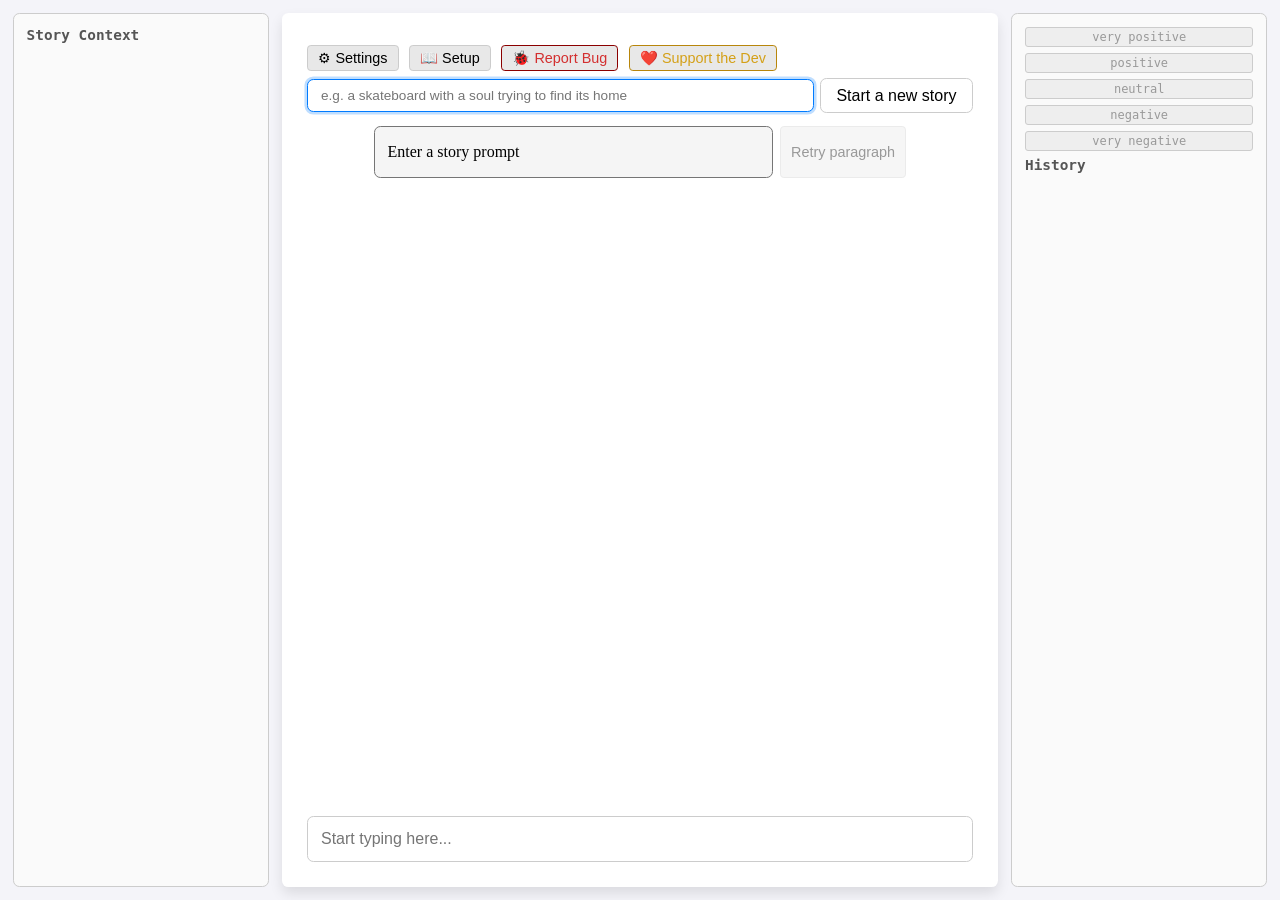
==== frontend/index.html @ 93040d15 "Add performance persistence, reset endpoint, and settings panel updates - New backend/performance_st" ====
<!DOCTYPE html>
<html lang="en">
<head>
    <meta charset="UTF-8" />
    <meta name="viewport" content="width=device-width, initial-scale=1.0" />
    <title>Story Time!</title>
    <link rel="icon" href="favicon.ico" type="image/x-icon" />
    <script>
    (function() {
        var stored = localStorage.getItem('storytime-dark-mode');
        var prefersDark = window.matchMedia('(prefers-color-scheme: dark)').matches;
        if (stored !== null ? stored === '1' : prefersDark) {
            document.documentElement.classList.add('dark-mode');
        }
    })();
    </script>
    <link rel="stylesheet" href="style.css" />
</head>
<body>
<div id="gameLayout">
    <div id="storyContext">
        <h3>Story Context</h3>
        <div id="storyContent"></div>
    </div>
    <div class="container">

        <div id="topBar">
            <button id="settingsToggle">⚙ Settings</button>
            <button id="setupLink">📖 Setup</button>
            <button id="bugReportLink" class="btn-bug">🐞 Report Bug</button>
            <button id="supportLink" class="btn-support">❤️ Support the Dev</button>
        </div>

        <div id="settingsPanel" class="collapsed">
            <div id="settingsSections">
                <section>
                    <h3>Appearance</h3>
                    <label><input type="checkbox" id="optDarkMode" /> Dark mode</label>
                    <label><input type="checkbox" id="optIgnoreCase" /> Ignore case when typing</label>
                </section>
                <section>
                    <h3>Speed Display</h3>
                    <label><input type="radio" name="speedType" value="cpm" checked /> CPM (chars/min)</label>
                    <label><input type="radio" name="speedType" value="wpm" /> WPM (words/min)</label>
                </section>
                <section>
                    <h3>Word Count</h3>
                    <label><input type="checkbox" id="optContinuousMode" /> Continuous mode (pre-fetch next half)</label>
                    <label>Prefetch trigger (%) <input type="number" id="optPrefetchPct" min="10" max="100" step="5" value="75" /><button class="default-btn" data-field="optPrefetchPct" data-default="75">default: 75</button></label>
                    <label>Words per paragraph <input type="number" id="wordCountInput" step="5" min="10" /><button class="default-btn" data-field="wordCountInput" data-default="40">default: 40</button></label>
                </section>
                <section>
                    <h3>Scoring</h3>
                    <button id="resetPerformanceBtn" class="default-btn">Reset player performance</button>
                    <label>scoring mode
                        <select id="optScoringMode">
                            <option value="split">Adaptive (split)</option>
                            <option value="fixed">Fixed thresholds</option>
                        </select>
                        <button class="default-btn" data-field="optScoringMode" data-default="split">default: split</button>
                    </label>
                </section>
                <section id="sectionAdaptiveParams">
                    <h3>Adaptive Params</h3>
                    <label>Min stddev per split (<span id="optMinStddevUnit">CPM</span>) <input type="number" id="optMinStddev" step="0.5" min="0" /><button class="default-btn" data-field="optMinStddev" data-default-cpm="10">default: 10 CPM</button></label>
                    <label>σ tier 3 <input type="number" id="optTier3Sigma" step="0.1" /><button class="default-btn" data-field="optTier3Sigma" data-default="1.5">default: 1.5</button></label>
                    <label>σ tier 2 <input type="number" id="optTier2Sigma" step="0.1" /><button class="default-btn" data-field="optTier2Sigma" data-default="0.5">default: 0.5</button></label>
                    <label>σ tier 1 <input type="number" id="optTier1Sigma" step="0.1" /><button class="default-btn" data-field="optTier1Sigma" data-default="-0.5">default: -0.5</button></label>
                    <label>σ tier 0 <input type="number" id="optTier0Sigma" step="0.1" /><button class="default-btn" data-field="optTier0Sigma" data-default="-1.5">default: -1.5</button></label>
                </section>
                <section id="sectionFixedThresholds">
                    <h3>Fixed Thresholds (tier boundaries)</h3>
                    <div id="fixedThresholdsContainer"></div>
                </section>
                <section>
                    <h3>Split Sizes</h3>
                    <label>Target (chars) <input type="number" id="optTargetSplit" step="1" min="10" /><button class="default-btn" data-field="optTargetSplit" data-default="50">default: 50</button></label>
                </section>
                <section>
                    <h3>Tier Prompts</h3>
                    <label>Tier
                        <select id="tierPromptSelector">
                            <option value="4">4 (very positive)</option>
                            <option value="3">3 (positive)</option>
                            <option value="2">2 (neutral)</option>
                            <option value="1">1 (negative)</option>
                            <option value="0">0 (very negative)</option>
                        </select>
                    </label>
                    <div id="tierPromptList"></div>
                </section>
                <section>
                    <h3>LLM Settings</h3>
                    <label style="display: flex; align-items: center; gap: 4px;">
                        Ollama model
                        <button id="refreshModels" type="button" class="small-btn" title="Refresh model list">↻</button>
                        <span id="modelSelectorContainer" style="flex: 1; display: inline-flex;"></span>
                        <button class="default-btn" data-field="optModel" data-default="llama3.2:latest">default: llama3.2:latest</button>
                    </label>
                    <label>Temperature <input type="number" id="optTemperature" step="0.05" min="0" /><button class="default-btn" data-field="optTemperature" data-default="2">default: 2</button></label>
                    <label>top_k <input type="number" id="optTopK" step="1" min="0" /><button class="default-btn" data-field="optTopK" data-default="40">default: 40</button></label>
                    <label>top_p <input type="number" id="optTopP" step="0.05" min="0" max="1" /><button class="default-btn" data-field="optTopP" data-default="0.9">default: 0.9</button></label>
                </section>
            </div>
            <div id="wordCountPreview"></div>
            <div class="settings-actions">
                <button id="saveSettings">Save</button>
                <button id="resetSettings">Reset to Defaults</button>
            </div>
        </div>

        <div id="initialPromptContainer">
            <input type="text" id="initialPrompt" placeholder='e.g. a skateboard with a soul trying to find its home' />
            <button id="restartButton">Start a new story</button>
        </div>

        <div id="messageRow">
            <div id="message"></div>
            <button id="retryButton" disabled>Retry paragraph</button>
        </div>
        <div id="textDisplayContainer"><div id="textDisplay">Type this.</div></div>
        <input type="text" id="inputBox" placeholder="Start typing here..." />
    </div>
    <div id="history">
        <div id="tierChart">
            <div class="tier-segment" data-tier="4">very positive</div>
            <div class="tier-boundary" data-index="3"></div>
            <div class="tier-segment" data-tier="3">positive</div>
            <div class="tier-boundary" data-index="2"></div>
            <div class="tier-segment" data-tier="2">neutral</div>
            <div class="tier-boundary" data-index="1"></div>
            <div class="tier-segment" data-tier="1">negative</div>
            <div class="tier-boundary" data-index="0"></div>
            <div class="tier-segment" data-tier="0">very negative</div>
        </div>
        <h3>History</h3>
        <div id="historyEntries"></div>
    </div>
</div>

<script src="script.js"></script>

</body>
</html>
---- frontend/style.css ----
:root
{
    --bg-body: #f4f4f9;
    --bg-panel: #fafafa;
    --bg-container: #fff;
    --bg-history-item: rgba(0,0,0,0.05);
    --bg-llm-response: #fff;
    --bg-llm-success: #f1f8e9;
    --bg-llm-error: #ffebee;
    --bg-llm-sim: #fff3e0;
    --bg-llm-neutral: #f5f5f5;
    --bg-input: #fff;
    --bg-btn: #fff;
    --bg-btn-hover: #e0e0e0;
    --bg-btn-topbar: #e8e8e8;
    --bg-btn-topbar-hover: #d0d0d0;
    --bg-retry-hover: #ffe0e0;
    --bg-tier-inactive: #eee;
    --bg-settings: #fafafa;
    --border-color: #ccc;
    --border-input: #bbb;
    --border-btn: #999;
    --border-llm-success: #4caf50;
    --border-llm-error: #f44336;
    --border-llm-sim: #ff9800;
    --border-llm-neutral: #757575;
    --text-primary: #000;
    --text-secondary: #555;
    --text-muted: #999;
    --text-link: #069;
    --text-link-hover: #047;
    --text-error: #c00;
    --text-success: green;
    --shadow: rgba(0,0,0,0.1);
}

.dark-mode
{
    --bg-body: #1a1a2e;
    --bg-panel: #16213e;
    --bg-container: #0f3460;
    --bg-history-item: rgba(255,255,255,0.08);
    --bg-llm-response: #0f3460;
    --bg-llm-success: #1b5e20;
    --bg-llm-error: #b71c1c;
    --bg-llm-sim: #e65100;
    --bg-llm-neutral: #333;
    --bg-input: #1a1a2e;
    --bg-btn: #16213e;
    --bg-btn-hover: #0f3460;
    --bg-btn-topbar: #2a2a4e;
    --bg-btn-topbar-hover: #3a3a5e;
    --bg-retry-hover: #4a1a1a;
    --bg-tier-inactive: #2a2a4e;
    --bg-settings: #16213e;
    --border-color: #334;
    --border-input: #445;
    --border-btn: #445;
    --border-llm-success: #66bb6a;
    --border-llm-error: #ef5350;
    --border-llm-sim: #ffa726;
    --border-llm-neutral: #888;
    --text-primary: #e0e0e0;
    --text-secondary: #aaa;
    --text-muted: #777;
    --text-link: #64b5f6;
    --text-link-hover: #90caf9;
    --text-error: #ef5350;
    --text-success: #81c784;
    --shadow: rgba(0,0,0,0.4);
}

*
{
    box-sizing: border-box;
}

body
{
    font-family: Consolas, monospace;
    margin: 0;
    background-color: var(--bg-body);
    color: var(--text-primary);
    overflow: hidden;
    height: 100vh;
}

#gameLayout
{
    display: flex;
    height: 100vh;
    gap: 1vw;
    padding: 1vw;
}

#storyContext
{
    width: 20vw;
    background: var(--bg-panel);
    border: 1px solid var(--border-color);
    border-radius: 0.5vw;
    padding: 1vw;
    overflow-y: auto;
}

#storyContext h3
{
    margin: 0 0 0.5vw 0;
    font-size: 0.9em;
    color: var(--text-secondary);
}

#storyContent
{
    font-size: 0.9em;
    line-height: 1.5;
    white-space: pre-wrap;
    word-break: break-word;
}

.container
{
    display: flex;
    flex-direction: column;
    align-items: center;
    justify-content: flex-start;
    background: var(--bg-container);
    padding: 2vw;
    border-radius: 0.5vw;
    box-shadow: 0 0.5vw 1vw var(--shadow);
    flex: 1;
    max-width: 60vw;
    min-width: 0;
}

@keyframes historySlideIn {
    from { opacity: 0; transform: translateY(-0.8vw); }
    to   { opacity: 1; transform: translateY(0); }
}

.history-item-new {
    animation: historySlideIn 0.5s ease-out;
}

.history-item
{
    padding: 0.4vw 0.6vw;
    background-color: var(--bg-history-item);
    border-radius: 0.3vw;
    font-size: 0.8em;
    line-height: 1.4;
}

.history-item .history-text
{
    overflow: hidden;
    text-overflow: ellipsis;
    white-space: nowrap;
    margin-bottom: 0.2em;
}

.history-item .history-meta
{
    color: var(--text-secondary);
    font-size: 0.9em;
}

.history-item .history-label
{
    font-weight: bold;
    margin-bottom: 0.1em;
}

.history-item .history-speed,
.history-item .history-splits
{
    color: var(--text-secondary);
    font-size: 0.85em;
    line-height: 1.3;
}

#history
{
    width: 20vw;
    background: var(--bg-panel);
    border: 1px solid var(--border-color);
    border-radius: 0.5vw;
    padding: 1vw;
    display: flex;
    flex-direction: column;
    min-height: 0;
}

#historyEntries
{
    overflow-y: auto;
    display: flex;
    flex-direction: column;
    gap: 0.5vw;
    flex: 1;
    min-height: 0;
}

#history h3
{
    margin: 0 0 0.3vw 0;
    font-size: 0.9em;
    color: var(--text-secondary);
}

#sidebar
{
    width: 25%;
    background-color: #f4f4f4;
    padding: 10px;
    border-right: 2px solid #ccc;
    overflow-y: auto;
    height: 100vh;
}

#main-content {
    width: 75%;
    padding: 20px;
}

#messageRow
{
    display: flex;
    flex-direction: row;
    align-items: stretch;
    gap: 0.5vw;
    width: 80%;
    max-width: 80vw;
    margin: 1vw 0;
    flex-shrink: 0;
}

#message
{
    flex: 1;
    padding: 1vw;
    border-radius: 0.5vw;
    background: var(--bg-llm-response);
    border: 1px solid var(--border-color);
    white-space: pre-wrap;
    font-family: Georgia, serif;
    line-height: 1.5;
    min-height: 3em;
}

#textDisplayContainer
{
    flex: 1;
    min-height: 0;
    width: 100%;
    overflow-y: scroll;
    overflow-anchor: none;
    padding: 25vh 0;
}

#textDisplay
{
}

#consumedSpan,
#correctSpan { background-color: green; color: black; }
#errorSpan { background-color: red; color: black; }
.completed-p { background-color: green; color: black; }

#completedText { display: inline; }

#message.success
{
    border-color: var(--border-llm-success);
    background: var(--bg-llm-success);
}

#message.neutral
{
    border-color: var(--border-llm-neutral);
    background: var(--bg-llm-neutral);
}

#message.error
{
    border-color: var(--border-llm-error);
    background: var(--bg-llm-error);
}

#message.simulation
{
    border-color: var(--border-llm-sim);
    background: var(--bg-llm-sim);
}

#textDisplay.simulation
{
    opacity: 0.7;
    border: 1px dashed #ff9800;
}

#initialPromptContainer
{
    display: flex;
    flex-direction: row;
    align-items: center;
    gap: 0.5vw;
    width: 100%;
    flex: 0 0 auto;
}

#initialPrompt
{
    flex: 1;
    padding: 0.6vw 1vw;
    font-size: 0.85em;
    border: 0.1vw solid var(--border-color);
    border-radius: 0.5vw;
    box-sizing: border-box;
    background: var(--bg-input);
    color: var(--text-primary);
}

#inputBox
{
    width: 100%;
    padding: 1vw;
    font-size: 1em;
    border: 0.1vw solid var(--border-color);
    border-radius: 0.5vw;
    box-sizing: border-box;
    background: var(--bg-input);
    color: var(--text-primary);
    flex-shrink: 0;
}

#initialPrompt:focus,
#inputBox:focus
{
    outline: none;
    border-color: #007bff;
    box-shadow: 0 0 0 0.2vw rgba(0, 123, 255, 0.25);
}

#restartButton
{
    background: var(--bg-btn);
    color: var(--text-primary);
    border: 0.1vw solid var(--border-color);
    border-radius: 0.5vw;
    padding: 0.6vw 1.2vw;
    cursor: pointer;
    font-size: 1em;
}

#restartButton:hover
{
    background: var(--bg-btn-hover);
}

#retryButton
{
    border: 1px solid var(--border-color);
    border-radius: 0.3vw;
    padding: 0.3vw 0.8vw;
    cursor: pointer;
    font-size: 0.9em;
    background: var(--bg-btn-topbar);
    color: var(--text-primary);
}

#retryButton:hover:not(:disabled)
{
    background: var(--bg-btn-topbar-hover);
}

#retryButton:disabled
{
    opacity: 0.4;
    cursor: default;
}

#topBar
{
    display: flex;
    align-items: center;
    gap: 0.8vw;
    align-self: flex-start;
    margin: 0.5vw 0;
    flex-shrink: 0;
}

#topBar button
{
    background: var(--bg-btn-topbar);
    border: 1px solid var(--border-color);
    border-radius: 0.3vw;
    padding: 0.3vw 0.8vw;
    cursor: pointer;
    font-size: 0.9em;
    color: var(--text-primary);
}

#topBar button:hover
{
    background: var(--bg-btn-topbar-hover);
}

.btn-bug
{
    background: var(--bg-btn-topbar) !important;
    border-color: #8b0000 !important;
    color: #d32f2f !important;
}

.btn-bug:hover
{
    background: #3a1a1a !important;
}

.btn-support
{
    background: var(--bg-btn-topbar) !important;
    border-color: #b8860b !important;
    color: #d4a017 !important;
}

.btn-support:hover
{
    background: #3a3010 !important;
}

.dark-mode .btn-bug:hover
{
    background: #2a0a0a !important;
}

.dark-mode .btn-support:hover
{
    background: #2a2010 !important;
}

#settingsPanel
{
    width: 80%;
    max-width: 80vw;
    border: 1px solid var(--border-color);
    border-radius: 0.5vw;
    padding: 1vw;
    margin: 0.5vw 0;
    background: var(--bg-settings);
    color: var(--text-primary);
    max-height: 60vh;
    display: flex;
    flex-direction: column;
    flex-shrink: 0;
    transition: max-height 0.3s ease;
}

#settingsSections
{
    flex: 1;
    overflow-y: auto;
    min-height: 0;
}

#settingsPanel.collapsed
{
    max-height: 0;
    padding: 0 1vw;
    overflow: hidden;
    border: none;
    margin: 0;
}

#settingsPanel section
{
    margin-bottom: 1vw;
    padding-bottom: 0.5vw;
    border-bottom: 1px solid var(--border-color);
}

#settingsPanel section:last-child
{
    border-bottom: none;
}

#settingsPanel h3
{
    margin: 0 0 0.3vw 0;
    font-size: 0.95em;
    color: var(--text-secondary);
}

#settingsPanel label
{
    display: block;
    margin: 0.3vw 0;
    font-size: 0.85em;
}

#settingsPanel input,
#settingsPanel select,
#settingsPanel textarea
{
    margin-left: 0.5vw;
    padding: 0.2vw 0.4vw;
    border: 1px solid var(--border-input);
    border-radius: 0.2vw;
    font-size: 0.85em;
    width: 8vw;
    background: var(--bg-input);
    color: var(--text-primary);
}

#settingsPanel textarea
{
    width: 100%;
    box-sizing: border-box;
    display: block;
    margin-left: 0;
    margin-top: 0.2vw;
    font-family: inherit;
}

.setting-desc
{
    font-size: 0.85em;
    color: var(--text-secondary);
    margin-top: 0.2vw;
    line-height: 1.4;
}

.default-btn
{
    margin-left: 0.3vw;
    padding: 0.1vw 0.3vw;
    font-size: 0.75em;
    border: 1px solid var(--border-color);
    border-radius: 0.2vw;
    background: var(--bg-btn);
    color: var(--text-primary);
    cursor: pointer;
    white-space: nowrap;
}

#resetPerformanceBtn
{
    display: block;
    margin: 0 0 0.5vw 0;
    background: var(--bg-btn);
    border: 1px solid var(--border-color);
    border-radius: 0.2vw;
    padding: 0.2vw 0.6vw;
    font-size: 0.85em;
    color: var(--text-primary);
    cursor: pointer;
}

#resetPerformanceBtn:hover:not(:disabled)
{
    background: var(--bg-btn-hover);
}

#resetPerformanceBtn:active:not(:disabled)
{
    background: var(--bg-btn-hover);
    filter: brightness(0.85);
}

.default-btn:disabled
{
    opacity: 0.35;
    cursor: default;
}

.small-btn
{
    font-size: 0.75rem;
    padding: 1px 6px;
    cursor: pointer;
    border: 1px solid var(--border-color);
    border-radius: 0.2vw;
    background: var(--bg-btn);
    color: var(--text-primary);
    line-height: 1.4;
}

.small-btn:hover
{
    background: var(--bg-btn-hover);
}

#fixedThresholdsContainer
{
    display: flex;
    flex-direction: column;
    align-items: center;
    gap: 0.3vw;
}

.ft-tier-label
{
    font-size: 0.85em;
    color: var(--text-secondary);
    padding: 0.3vw 0.6vw;
    border-radius: 0.3vw;
    background: var(--bg-tier-inactive);
    border: 1px solid var(--border-color);
    text-align: center;
    width: 80%;
}

.ft-row
{
    display: flex;
    align-items: center;
    gap: 0.4vw;
}

#fixedThresholdsContainer .ft-row input
{
    width: 6vw;
    margin-left: 0;
}

.ft-unit
{
    font-size: 0.75em;
    color: var(--text-muted);
}

.settings-actions
{
    display: flex;
    gap: 0.5vw;
    margin-top: 0.5vw;
}

.settings-actions button
{
    padding: 0.3vw 1vw;
    border: 1px solid var(--border-btn);
    border-radius: 0.3vw;
    background: var(--bg-btn);
    color: var(--text-primary);
    cursor: pointer;
    font-size: 0.9em;
}

.settings-actions button:hover
{
    background: var(--bg-btn-hover);
}

.error-text
{
    color: var(--text-error);
    font-weight: bold;
}

.error-hint
{
    font-size: 0.9em;
    margin: 0.3vw 0;
}

.error-hint a
{
    color: var(--text-link);
}

.retry-btn
{
    margin-top: 0.5vw;
    padding: 0.3vw 1.5vw;
    border: 1px solid var(--text-error);
    border-radius: 0.3vw;
    background: var(--bg-btn);
    color: var(--text-error);
    cursor: pointer;
    font-size: 0.9em;
}

.retry-btn:hover
{
    background: var(--bg-retry-hover);
}

#tierChart
{
    display: flex;
    flex-direction: column;
    gap: 2px;
    margin-bottom: 0.5vw;
}

.tier-segment
{
    padding: 2px 6px;
    font-size: 0.75em;
    border-radius: 3px;
    background: var(--bg-tier-inactive);
    color: var(--text-muted);
    border: 1px solid var(--border-color);
    text-align: center;
    transition: background 0.3s, color 0.3s, border-color 0.3s;
}

.tier-segment.active
{
    color: #fff;
    border-color: transparent;
    font-weight: bold;
}

.tier-segment[data-tier="0"].active { background: #d32f2f; }
.tier-segment[data-tier="1"].active { background: #f57c00; }
.tier-segment[data-tier="2"].active { background: #757575; }
.tier-segment[data-tier="3"].active { background: #388e3c; }
.tier-segment[data-tier="4"].active { background: #1976d2; }

.tier-boundary
{
    font-size: 0.7em;
    text-align: center;
    color: var(--text-muted);
    padding: 1px 0;
    line-height: 1;
}

#wordCountPreview
{
    display: none;
    position: fixed;
    z-index: 1000;
    font-size: 0.65em;
    line-height: 1.3;
    background: var(--bg-panel);
    border: 1px solid var(--border-color);
    border-radius: 0.3vw;
    padding: 0.5vw 0.8vw;
    max-height: 90vh;
    overflow-y: hidden;
    box-shadow: 0 0.3vw 0.8vw var(--shadow);
    white-space: pre-wrap;
    word-break: break-word;
    color: var(--text-secondary);
    pointer-events: none;
}
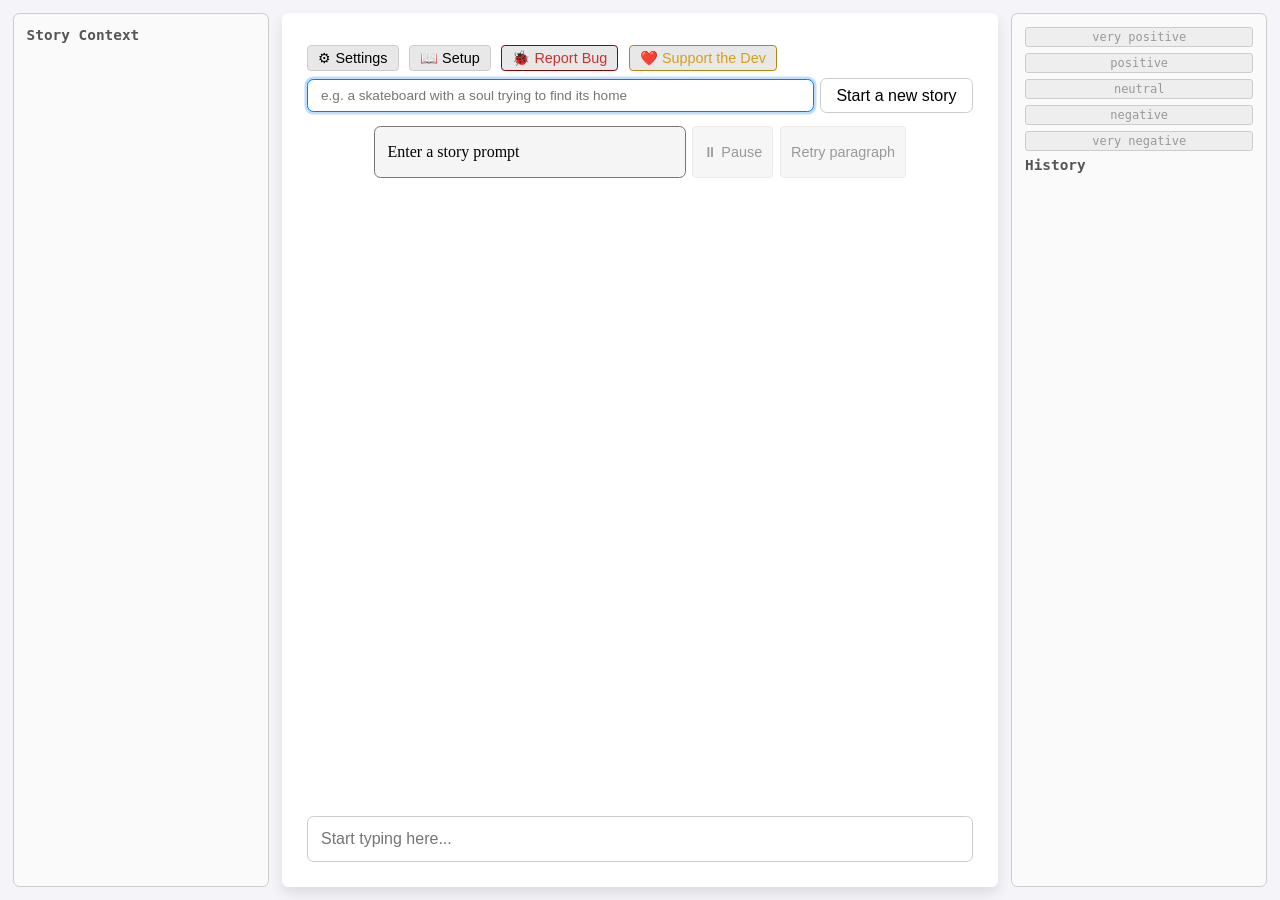
==== commit 62f1526c: "Implement auto-pause with pause-excluded split CPM" ====
--- a/frontend/index.html
+++ b/frontend/index.html
@@ -45,8 +45,7 @@
                 </section>
                 <section>
                     <h3>Word Count</h3>
-                    <label><input type="checkbox" id="optContinuousMode" /> Continuous mode (pre-fetch next half)</label>
-                    <label>Prefetch trigger (%) <input type="number" id="optPrefetchPct" min="10" max="100" step="5" value="75" /><button class="default-btn" data-field="optPrefetchPct" data-default="75">default: 75</button></label>
+                    <label>Fetch trigger (%) <input type="number" id="optFetchPct" min="10" max="100" step="5" value="75" /><button class="default-btn" data-field="optFetchPct" data-default="75">default: 75</button></label>
                     <label>Words per paragraph <input type="number" id="wordCountInput" step="5" min="10" /><button class="default-btn" data-field="wordCountInput" data-default="40">default: 40</button></label>
                 </section>
                 <section>
@@ -54,10 +53,10 @@
                     <button id="resetPerformanceBtn" class="default-btn">Reset player performance</button>
                     <label>scoring mode
                         <select id="optScoringMode">
-                            <option value="split">Adaptive (split)</option>
+                            <option value="split">Adaptive</option>
                             <option value="fixed">Fixed thresholds</option>
                         </select>
-                        <button class="default-btn" data-field="optScoringMode" data-default="split">default: split</button>
+                        <button class="default-btn" data-field="optScoringMode" data-default="split">default: Adaptive</button>
                     </label>
                 </section>
                 <section id="sectionAdaptiveParams">
@@ -116,6 +115,8 @@
 
         <div id="messageRow">
             <div id="message"></div>
+            <button id="pauseButton" disabled>⏸ Pause</button>
+            <span id="pauseBadge" class="pause-badge">⏸ Paused</span>
             <button id="retryButton" disabled>Retry paragraph</button>
         </div>
         <div id="textDisplayContainer"><div id="textDisplay">Type this.</div></div>
--- a/frontend/style.css
+++ b/frontend/style.css
@@ -380,6 +380,52 @@
     cursor: default;
 }
 
+#pauseButton
+{
+    border: 1px solid var(--border-color);
+    border-radius: 0.3vw;
+    padding: 0.3vw 0.8vw;
+    cursor: pointer;
+    font-size: 0.9em;
+    background: var(--bg-btn-topbar);
+    color: var(--text-primary);
+}
+
+#pauseButton:hover:not(:disabled)
+{
+    background: var(--bg-btn-topbar-hover);
+}
+
+#pauseButton:disabled
+{
+    opacity: 0.4;
+    cursor: default;
+}
+
+#pauseButton.paused
+{
+    border-color: var(--border-llm-neutral);
+    background: var(--bg-btn-topbar-hover);
+}
+
+.pause-badge
+{
+    display: none;
+    align-self: center;
+    padding: 0.2vw 0.6vw;
+    font-size: 0.85em;
+    border: 1px solid var(--border-color);
+    border-radius: 0.3vw;
+    background: var(--bg-llm-neutral);
+    color: var(--text-secondary);
+    white-space: nowrap;
+}
+
+.pause-badge.visible
+{
+    display: inline-block;
+}
+
 #topBar
 {
     display: flex;
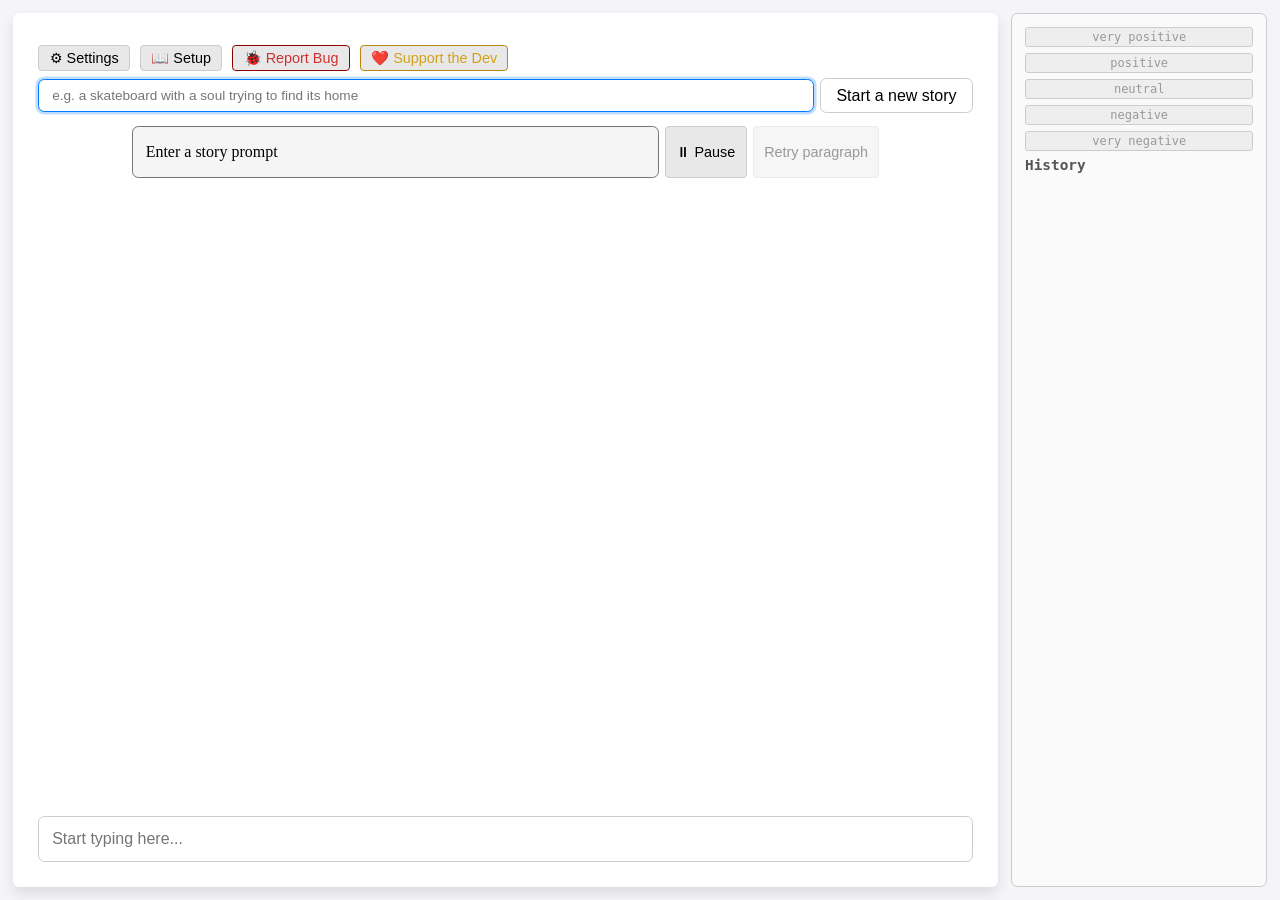
==== commit ec41e28c: "Remove story context pane" ====
--- a/frontend/index.html
+++ b/frontend/index.html
@@ -18,10 +18,6 @@
 </head>
 <body>
 <div id="gameLayout">
-    <div id="storyContext">
-        <h3>Story Context</h3>
-        <div id="storyContent"></div>
-    </div>
     <div class="container">
 
         <div id="topBar">
--- a/frontend/style.css
+++ b/frontend/style.css
@@ -93,31 +93,6 @@
     padding: 1vw;
 }
 
-#storyContext
-{
-    width: 20vw;
-    background: var(--bg-panel);
-    border: 1px solid var(--border-color);
-    border-radius: 0.5vw;
-    padding: 1vw;
-    overflow-y: auto;
-}
-
-#storyContext h3
-{
-    margin: 0 0 0.5vw 0;
-    font-size: 0.9em;
-    color: var(--text-secondary);
-}
-
-#storyContent
-{
-    font-size: 0.9em;
-    line-height: 1.5;
-    white-space: pre-wrap;
-    word-break: break-word;
-}
-
 .container
 {
     display: flex;
@@ -129,7 +104,6 @@
     border-radius: 0.5vw;
     box-shadow: 0 0.5vw 1vw var(--shadow);
     flex: 1;
-    max-width: 60vw;
     min-width: 0;
 }
 
@@ -265,9 +239,9 @@
 #consumedSpan,
 #correctSpan { background-color: green; color: black; }
 #errorSpan { background-color: red; color: black; }
-.completed-p { background-color: green; color: black; }
-
-#completedText { display: inline; }
+#completedText { display: block; }
+.completed-p { display: block; background-color: green; color: black; margin-bottom: 1em; }
+#pendingSpan { display: block; margin-top: 1em; }
 
 #message.success
 {
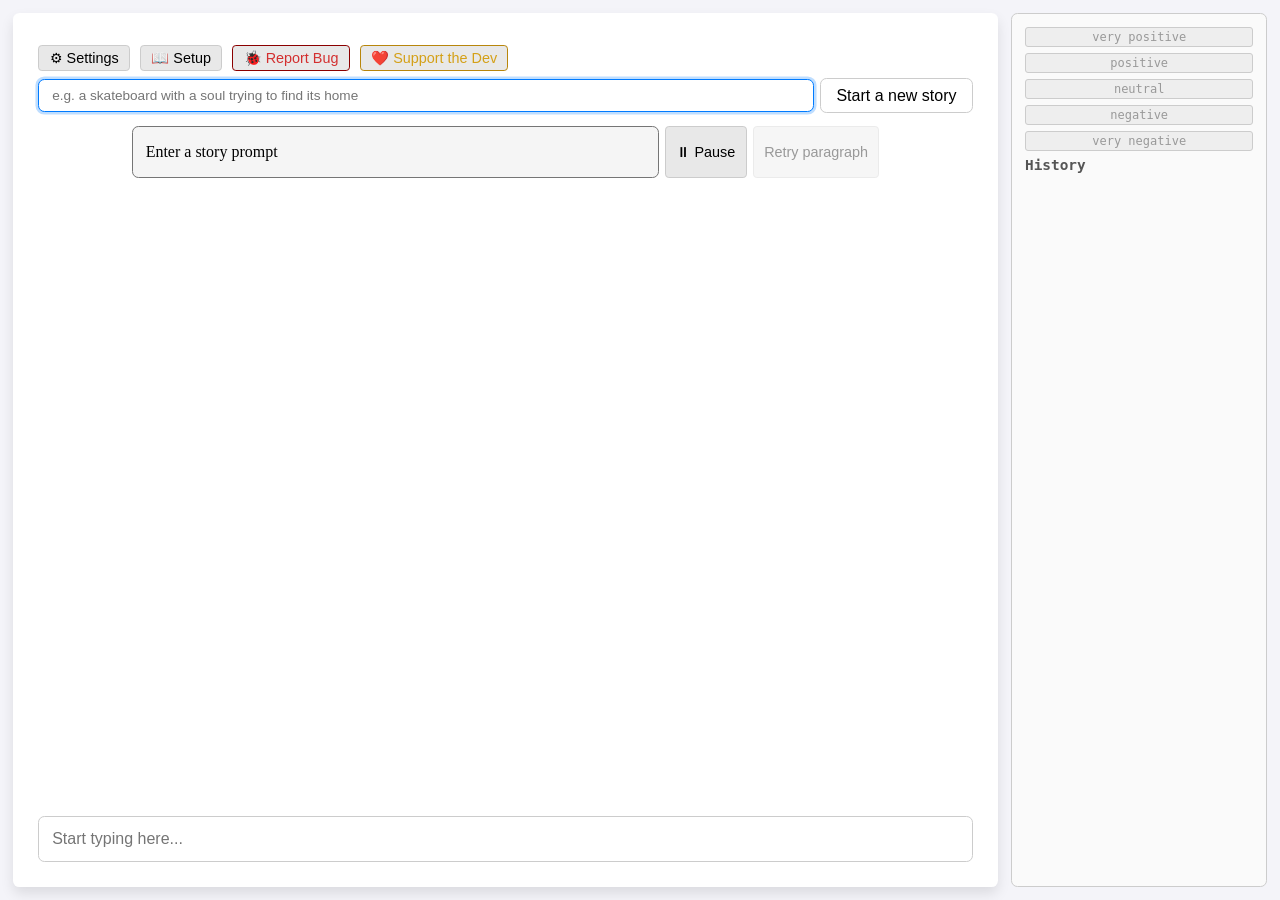
==== commit 4f9ee777: "Add prompt template settings UI" ====
--- a/frontend/index.html
+++ b/frontend/index.html
@@ -43,6 +43,24 @@
                     <h3>Word Count</h3>
                     <label>Fetch trigger (%) <input type="number" id="optFetchPct" min="10" max="100" step="5" value="75" /><button class="default-btn" data-field="optFetchPct" data-default="75">default: 75</button></label>
                     <label>Words per paragraph <input type="number" id="wordCountInput" step="5" min="10" /><button class="default-btn" data-field="wordCountInput" data-default="40">default: 40</button></label>
+                </section>
+                <section>
+                    <h3>Story Prompt Templates</h3>
+                    <div class="setting-desc">
+                        Placeholders: <code>{premise}</code>, <code>{max_words}</code>,
+                        <code>{tier}</code>, <code>{direction}</code>, <code>{history}</code>.
+                        All are optional; unknown placeholders are sent to the LLM as-is.
+                    </div>
+                    <label for="optInitialPromptTemplate">Opening paragraph template</label>
+                    <textarea id="optInitialPromptTemplate" rows="4" maxlength="8000"></textarea>
+                    <button type="button" id="resetInitialPromptTemplate" class="default-btn">Restore default</button>
+                    <span class="prompt-template-preview-label">Preview (sample premise, history, tier)</span>
+                    <pre id="initialPromptPreview" class="prompt-template-preview" aria-live="polite"></pre>
+                    <label for="optContinuationPromptTemplate">Continuation paragraph template</label>
+                    <textarea id="optContinuationPromptTemplate" rows="6" maxlength="8000"></textarea>
+                    <button type="button" id="resetContinuationPromptTemplate" class="default-btn">Restore default</button>
+                    <span class="prompt-template-preview-label">Preview (sample premise, history, tier)</span>
+                    <pre id="continuationPromptPreview" class="prompt-template-preview" aria-live="polite"></pre>
                 </section>
                 <section>
                     <h3>Scoring</h3>
--- a/frontend/style.css
+++ b/frontend/style.css
@@ -543,6 +543,33 @@
     font-family: inherit;
 }
 
+.prompt-template-preview-label
+{
+    display: block;
+    margin-top: 0.6vw;
+    font-size: 0.8em;
+    color: var(--text-secondary);
+}
+
+#settingsPanel .prompt-template-preview
+{
+    width: 100%;
+    max-height: 12em;
+    overflow: auto;
+    box-sizing: border-box;
+    margin: 0.2vw 0 0.8vw;
+    padding: 0.4vw 0.6vw;
+    border: 1px solid var(--border-color);
+    border-radius: 0.2vw;
+    background: var(--bg-input);
+    color: var(--text-primary);
+    font-family: ui-monospace, SFMono-Regular, Consolas, monospace;
+    font-size: 0.78em;
+    line-height: 1.4;
+    white-space: pre-wrap;
+    overflow-wrap: anywhere;
+}
+
 .setting-desc
 {
     font-size: 0.85em;
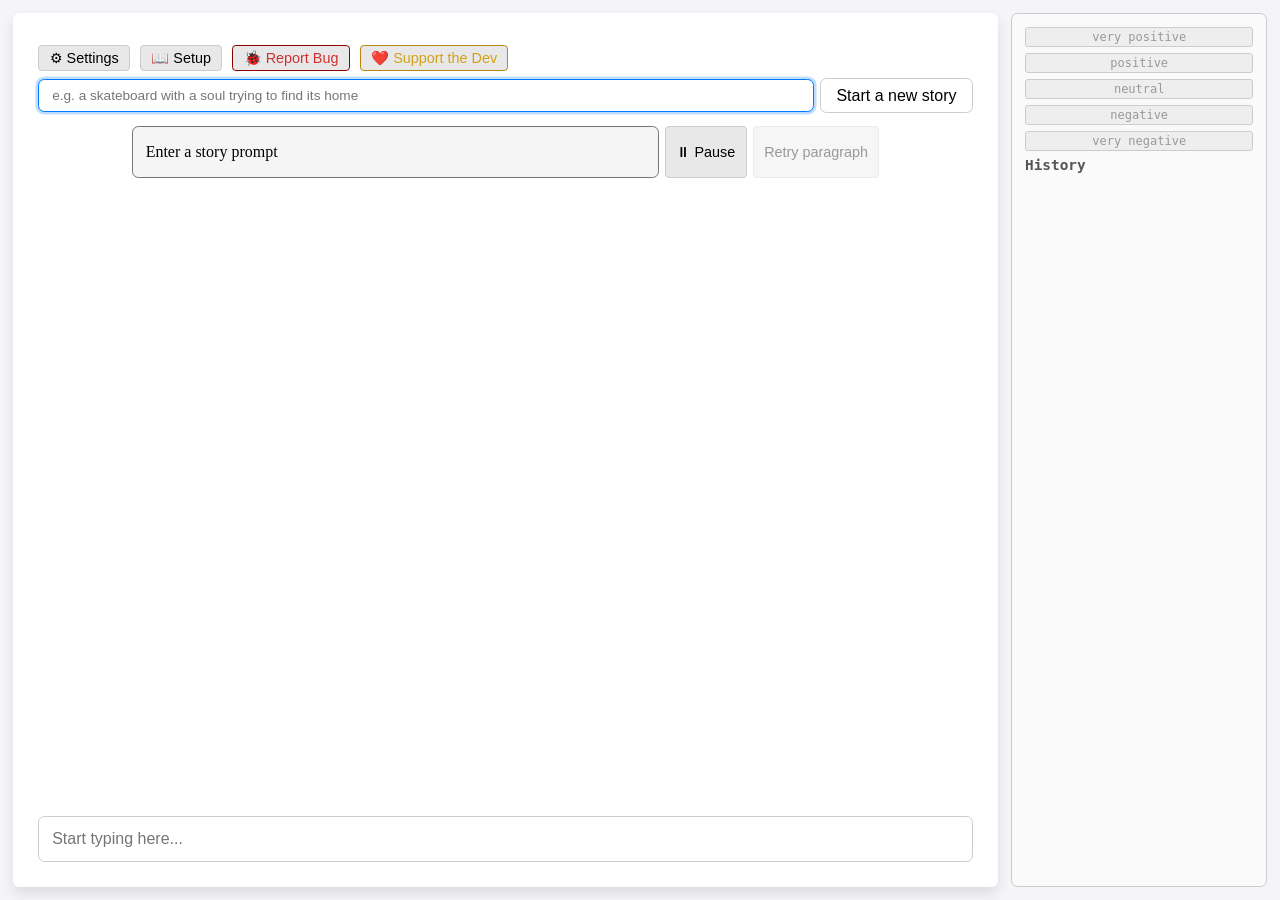
==== commit 7c5940c7: "Reorder settings sections" ====
--- a/frontend/index.html
+++ b/frontend/index.html
@@ -45,24 +45,6 @@
                     <label>Words per paragraph <input type="number" id="wordCountInput" step="5" min="10" /><button class="default-btn" data-field="wordCountInput" data-default="40">default: 40</button></label>
                 </section>
                 <section>
-                    <h3>Story Prompt Templates</h3>
-                    <div class="setting-desc">
-                        Placeholders: <code>{premise}</code>, <code>{max_words}</code>,
-                        <code>{tier}</code>, <code>{direction}</code>, <code>{history}</code>.
-                        All are optional; unknown placeholders are sent to the LLM as-is.
-                    </div>
-                    <label for="optInitialPromptTemplate">Opening paragraph template</label>
-                    <textarea id="optInitialPromptTemplate" rows="4" maxlength="8000"></textarea>
-                    <button type="button" id="resetInitialPromptTemplate" class="default-btn">Restore default</button>
-                    <span class="prompt-template-preview-label">Preview (sample premise, history, tier)</span>
-                    <pre id="initialPromptPreview" class="prompt-template-preview" aria-live="polite"></pre>
-                    <label for="optContinuationPromptTemplate">Continuation paragraph template</label>
-                    <textarea id="optContinuationPromptTemplate" rows="6" maxlength="8000"></textarea>
-                    <button type="button" id="resetContinuationPromptTemplate" class="default-btn">Restore default</button>
-                    <span class="prompt-template-preview-label">Preview (sample premise, history, tier)</span>
-                    <pre id="continuationPromptPreview" class="prompt-template-preview" aria-live="polite"></pre>
-                </section>
-                <section>
                     <h3>Scoring</h3>
                     <button id="resetPerformanceBtn" class="default-btn">Reset player performance</button>
                     <label>scoring mode
@@ -90,6 +72,18 @@
                     <label>Target (chars) <input type="number" id="optTargetSplit" step="1" min="10" /><button class="default-btn" data-field="optTargetSplit" data-default="50">default: 50</button></label>
                 </section>
                 <section>
+                    <h3>LLM Settings</h3>
+                    <label style="display: flex; align-items: center; gap: 4px;">
+                        Ollama model
+                        <button id="refreshModels" type="button" class="small-btn" title="Refresh model list">↻</button>
+                        <span id="modelSelectorContainer" style="flex: 1; display: inline-flex;"></span>
+                        <button class="default-btn" data-field="optModel" data-default="llama3.2:latest">default: llama3.2:latest</button>
+                    </label>
+                    <label>Temperature <input type="number" id="optTemperature" step="0.05" min="0" /><button class="default-btn" data-field="optTemperature" data-default="2">default: 2</button></label>
+                    <label>top_k <input type="number" id="optTopK" step="1" min="0" /><button class="default-btn" data-field="optTopK" data-default="40">default: 40</button></label>
+                    <label>top_p <input type="number" id="optTopP" step="0.05" min="0" max="1" /><button class="default-btn" data-field="optTopP" data-default="0.9">default: 0.9</button></label>
+                </section>
+                <section>
                     <h3>Tier Prompts</h3>
                     <label>Tier
                         <select id="tierPromptSelector">
@@ -103,16 +97,22 @@
                     <div id="tierPromptList"></div>
                 </section>
                 <section>
-                    <h3>LLM Settings</h3>
-                    <label style="display: flex; align-items: center; gap: 4px;">
-                        Ollama model
-                        <button id="refreshModels" type="button" class="small-btn" title="Refresh model list">↻</button>
-                        <span id="modelSelectorContainer" style="flex: 1; display: inline-flex;"></span>
-                        <button class="default-btn" data-field="optModel" data-default="llama3.2:latest">default: llama3.2:latest</button>
-                    </label>
-                    <label>Temperature <input type="number" id="optTemperature" step="0.05" min="0" /><button class="default-btn" data-field="optTemperature" data-default="2">default: 2</button></label>
-                    <label>top_k <input type="number" id="optTopK" step="1" min="0" /><button class="default-btn" data-field="optTopK" data-default="40">default: 40</button></label>
-                    <label>top_p <input type="number" id="optTopP" step="0.05" min="0" max="1" /><button class="default-btn" data-field="optTopP" data-default="0.9">default: 0.9</button></label>
+                    <h3>Story Prompt Templates</h3>
+                    <div class="setting-desc">
+                        Placeholders: <code>{premise}</code>, <code>{max_words}</code>,
+                        <code>{tier}</code>, <code>{direction}</code>, <code>{history}</code>.
+                        All are optional; unknown placeholders are sent to the LLM as-is.
+                    </div>
+                    <label for="optInitialPromptTemplate">Opening paragraph template</label>
+                    <textarea id="optInitialPromptTemplate" rows="4" maxlength="8000"></textarea>
+                    <button type="button" id="resetInitialPromptTemplate" class="default-btn">Restore default</button>
+                    <span class="prompt-template-preview-label">Preview (sample premise, history, tier)</span>
+                    <pre id="initialPromptPreview" class="prompt-template-preview" aria-live="polite"></pre>
+                    <label for="optContinuationPromptTemplate">Continuation paragraph template</label>
+                    <textarea id="optContinuationPromptTemplate" rows="6" maxlength="8000"></textarea>
+                    <button type="button" id="resetContinuationPromptTemplate" class="default-btn">Restore default</button>
+                    <span class="prompt-template-preview-label">Preview (sample premise, history, tier)</span>
+                    <pre id="continuationPromptPreview" class="prompt-template-preview" aria-live="polite"></pre>
                 </section>
             </div>
             <div id="wordCountPreview"></div>
--- a/frontend/style.css
+++ b/frontend/style.css
@@ -570,6 +570,11 @@
     overflow-wrap: anywhere;
 }
 
+#settingsPanel .prompt-template-preview.error
+{
+    color: var(--text-error);
+}
+
 .setting-desc
 {
     font-size: 0.85em;
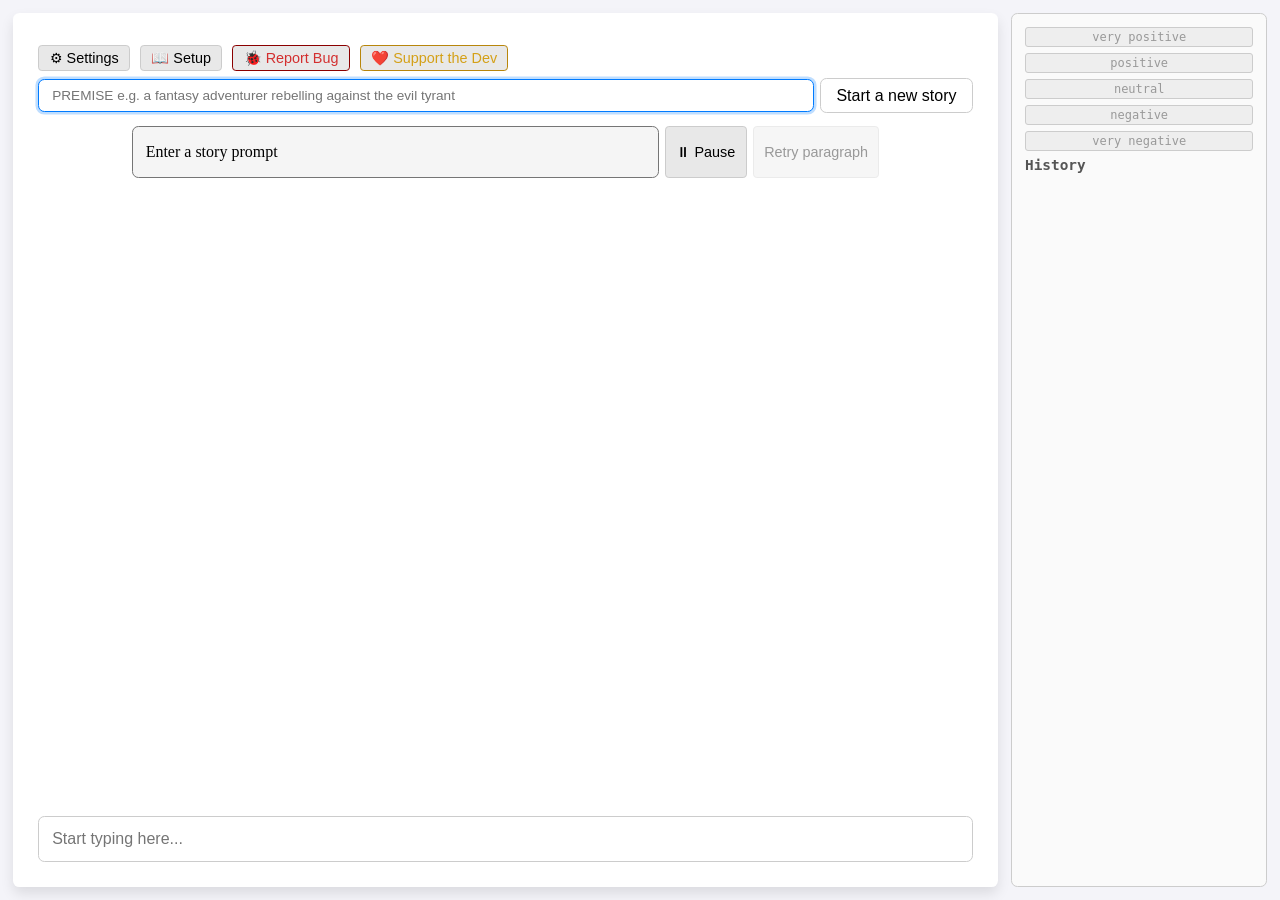
==== commit 45e406a0: "changing the premise placeholder" ====
--- a/frontend/index.html
+++ b/frontend/index.html
@@ -123,7 +123,7 @@
         </div>
 
         <div id="initialPromptContainer">
-            <input type="text" id="initialPrompt" placeholder='e.g. a skateboard with a soul trying to find its home' />
+            <input type="text" id="initialPrompt" placeholder='PREMISE e.g. a fantasy adventurer rebelling against the evil tyrant' />
             <button id="restartButton">Start a new story</button>
         </div>
 
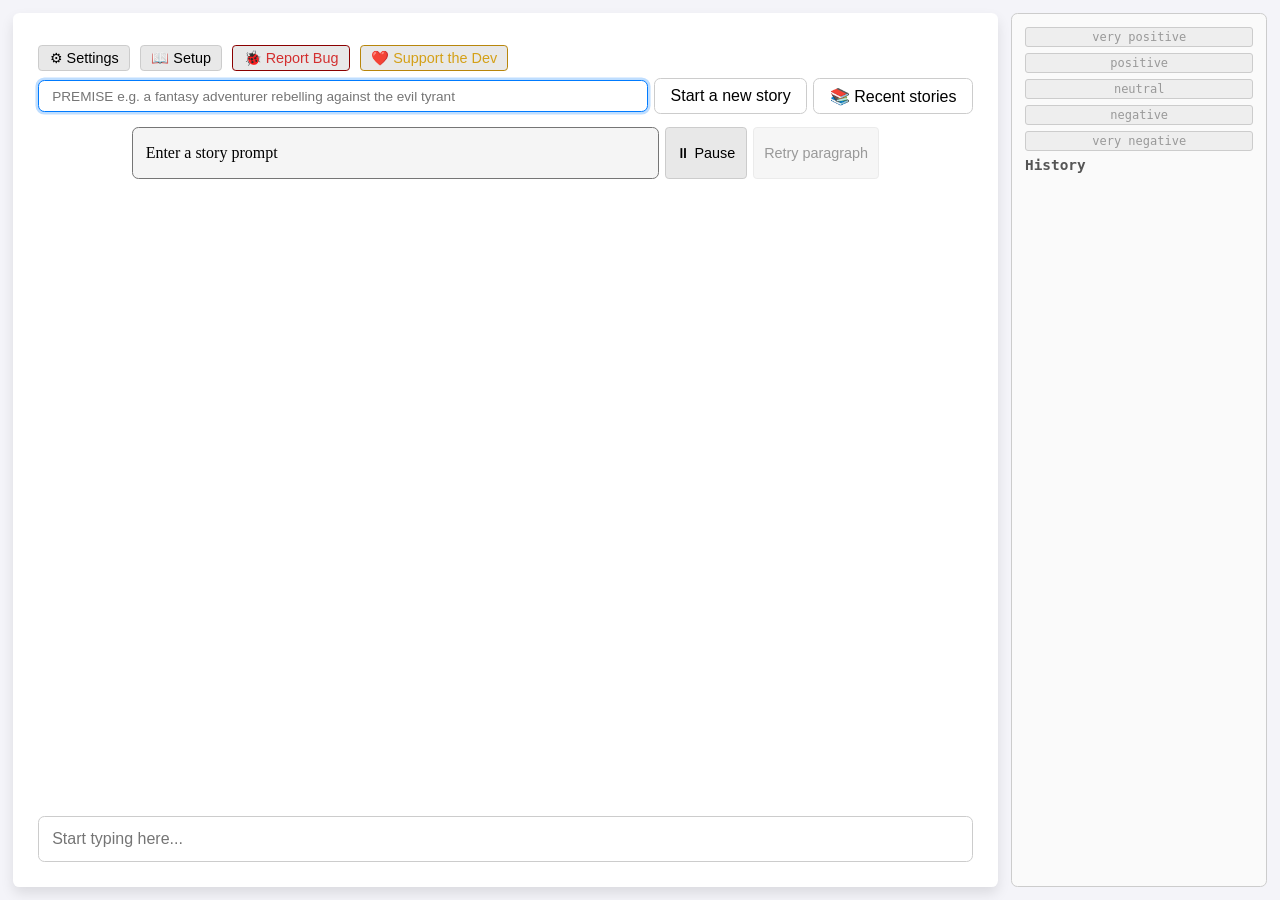
==== commit 0d802ffa: "Add story picker and resume UI" ====
--- a/frontend/index.html
+++ b/frontend/index.html
@@ -125,6 +125,13 @@
         <div id="initialPromptContainer">
             <input type="text" id="initialPrompt" placeholder='PREMISE e.g. a fantasy adventurer rebelling against the evil tyrant' />
             <button id="restartButton">Start a new story</button>
+            <button id="recentStoriesButton">📚 Recent stories</button>
+        </div>
+
+        <div id="resumeBanner" class="resume-banner" hidden>
+            <span id="resumeBannerText"></span>
+            <button id="resumeBannerButton">Continue</button>
+            <button id="resumeBannerDismiss" title="Dismiss">✕</button>
         </div>
 
         <div id="messageRow">
@@ -153,6 +160,15 @@
     </div>
 </div>
 
+<dialog id="storyPicker">
+    <div class="story-picker-header">
+        <h2>Your stories</h2>
+        <button id="closeStoryPicker" class="story-picker-close" title="Close">✕</button>
+    </div>
+    <div id="storyPickerStatus" class="story-picker-status"></div>
+    <div id="storyPickerList"></div>
+</dialog>
+
 <script src="script.js"></script>
 
 </body>
--- a/frontend/style.css
+++ b/frontend/style.css
@@ -799,4 +799,171 @@
     word-break: break-word;
     color: var(--text-secondary);
     pointer-events: none;
-}+}
+#recentStoriesButton
+{
+    background: var(--bg-btn);
+    color: var(--text-primary);
+    border: 0.1vw solid var(--border-color);
+    border-radius: 0.5vw;
+    padding: 0.6vw 1.2vw;
+    cursor: pointer;
+    font-size: 1em;
+}
+
+#recentStoriesButton:hover
+{
+    background: var(--bg-btn-hover);
+}
+
+.resume-banner
+{
+    display: flex;
+    align-items: center;
+    gap: 0.6vw;
+    width: 100%;
+    margin-top: 0.6vw;
+    padding: 0.5vw 0.8vw;
+    border: 1px solid var(--border-llm-success);
+    border-radius: 0.5vw;
+    background: var(--bg-llm-success);
+    flex-shrink: 0;
+}
+
+.resume-banner[hidden]
+{
+    display: none;
+}
+
+.resume-banner span
+{
+    flex: 1;
+    min-width: 0;
+    overflow: hidden;
+    text-overflow: ellipsis;
+    white-space: nowrap;
+}
+
+.resume-banner button
+{
+    background: var(--bg-btn);
+    color: var(--text-primary);
+    border: 1px solid var(--border-btn);
+    border-radius: 0.3vw;
+    padding: 0.25vw 0.7vw;
+    cursor: pointer;
+    font-size: 0.9em;
+}
+
+.resume-banner button:hover
+{
+    background: var(--bg-btn-hover);
+}
+
+#storyPicker
+{
+    width: min(680px, 92vw);
+    max-height: 75vh;
+    padding: 1.2vw;
+    border: 1px solid var(--border-color);
+    border-radius: 0.6vw;
+    background: var(--bg-panel);
+    color: var(--text-primary);
+    box-shadow: 0 0.5vw 2vw var(--shadow);
+}
+
+#storyPicker::backdrop
+{
+    background: rgba(0, 0, 0, 0.45);
+}
+
+.story-picker-header
+{
+    display: flex;
+    align-items: center;
+    justify-content: space-between;
+    margin-bottom: 0.8vw;
+}
+
+.story-picker-header h2
+{
+    margin: 0;
+    font-size: 1.2em;
+}
+
+.story-picker-close
+{
+    background: transparent;
+    color: var(--text-primary);
+    border: none;
+    cursor: pointer;
+    font-size: 1.1em;
+    padding: 0.2vw 0.5vw;
+}
+
+.story-picker-status
+{
+    color: var(--text-secondary);
+    font-size: 0.9em;
+    margin-bottom: 0.5vw;
+}
+
+#storyPickerList
+{
+    display: flex;
+    flex-direction: column;
+    gap: 0.5vw;
+    overflow-y: auto;
+    max-height: 58vh;
+}
+
+.story-picker-item
+{
+    display: flex;
+    flex-direction: column;
+    align-items: flex-start;
+    gap: 0.25vw;
+    width: 100%;
+    padding: 0.7vw 0.9vw;
+    text-align: left;
+    background: var(--bg-container);
+    color: var(--text-primary);
+    border: 1px solid var(--border-color);
+    border-radius: 0.4vw;
+    cursor: pointer;
+    font-family: inherit;
+}
+
+.story-picker-item:hover,
+.story-picker-item:focus
+{
+    background: var(--bg-btn-hover);
+    outline: none;
+}
+
+.story-picker-item.current-story
+{
+    border-color: #007bff;
+}
+
+.story-picker-title
+{
+    font-size: 1em;
+    font-weight: bold;
+}
+
+.story-picker-meta
+{
+    font-size: 0.85em;
+    color: var(--text-secondary);
+}
+
+.story-picker-tier
+{
+    display: inline-block;
+    font-size: 0.75em;
+    padding: 0.05vw 0.4vw;
+    border: 1px solid var(--border-color);
+    border-radius: 0.25vw;
+    color: var(--text-secondary);
+}
